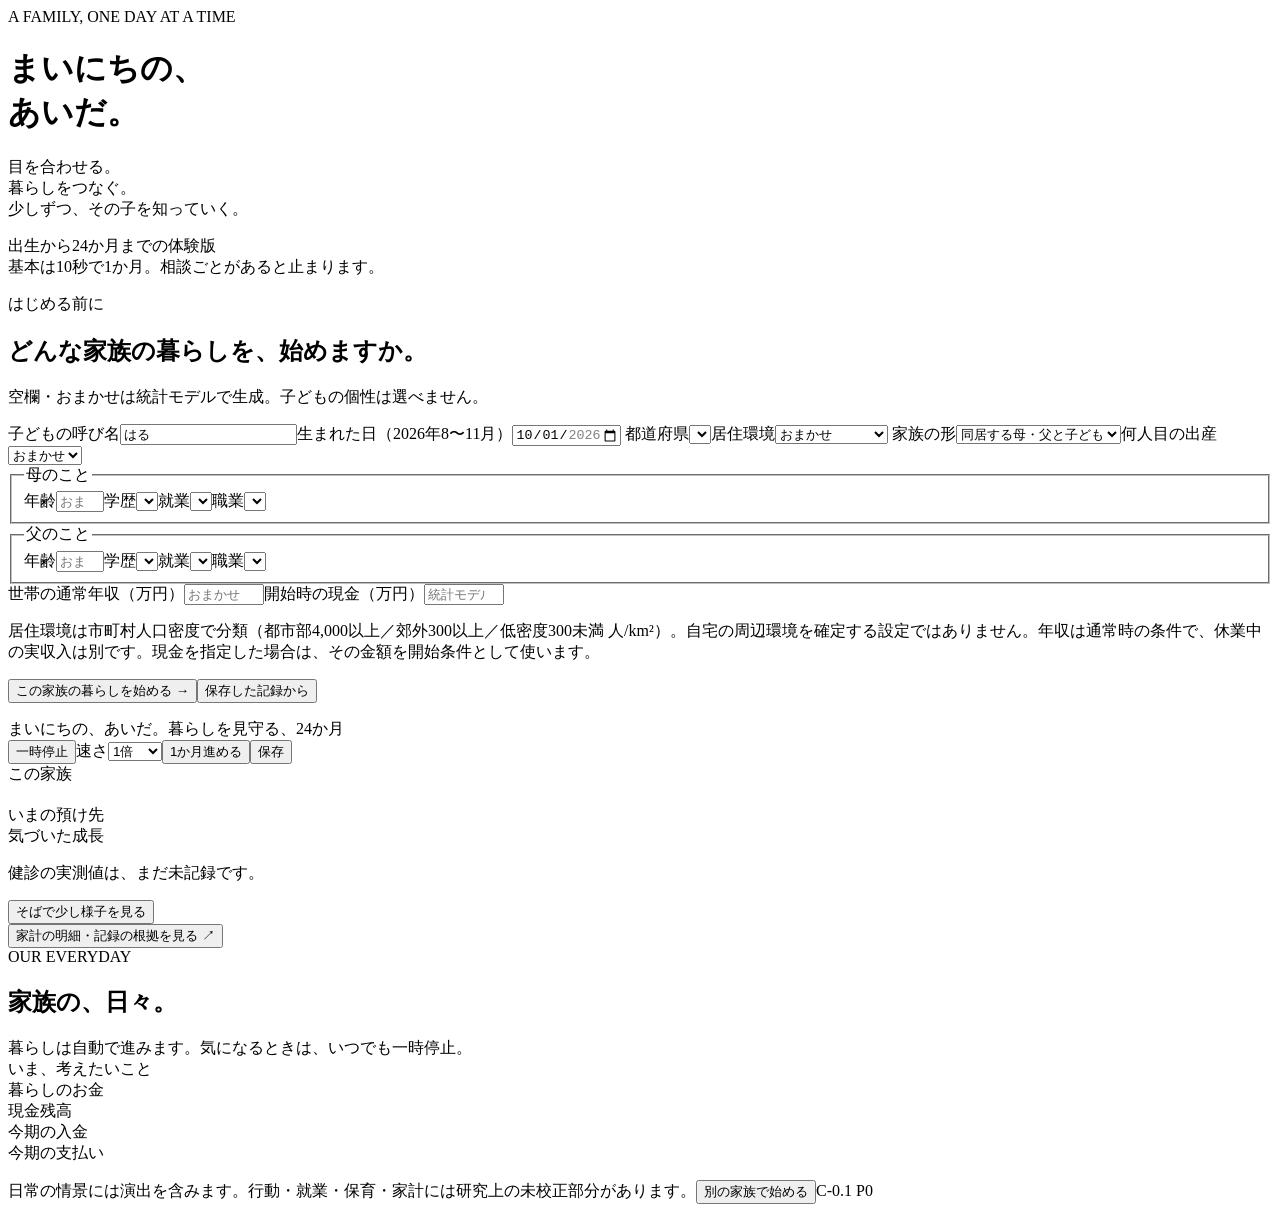
==== JapanFamily/23_experience_c01/web/index.html @ a9d4a8cc "Rebuild C-0 player experience with autoplay and contextual native A/B decisions" ====
<!doctype html><html lang="ja"><head><meta charset="utf-8"><meta name="viewport" content="width=device-width,initial-scale=1"><title>まいにちの、あいだ。 — C-0.1</title><link rel="stylesheet" href="/style.css"><script src="/app.js" defer></script></head><body>
<div id="setup" class="setup"><div class="setup-intro"><div class="eyebrow">A FAMILY, ONE DAY AT A TIME</div><h1>まいにちの、<br>あいだ。</h1><p>目を合わせる。<br>暮らしをつなぐ。<br>少しずつ、その子を知っていく。</p><div class="house-art" aria-hidden="true"><div class="roof"></div><div class="window"></div><div class="door"></div><i></i></div><p class="small">出生から24か月までの体験版<br>基本は10秒で1か月。相談ごとがあると止まります。</p></div><section class="setup-panel"><div class="eyebrow">はじめる前に</div><h2>どんな家族の暮らしを、始めますか。</h2><p class="muted">空欄・おまかせは統計モデルで生成。子どもの個性は選べません。</p><form id="start-form"><div class="form-grid">
<label>子どもの呼び名<input name="child_name" value="はる" maxlength="24" required></label><label>生まれた日（2026年8〜11月）<input name="birth_date" type="date" value="2026-10-01" min="2026-08-01" max="2026-11-30" required></label>
<label>都道府県<select name="prefecture_code" id="prefecture"></select></label><label>居住環境<select name="environment"><option value="any">おまかせ</option><option value="urban">都市部</option><option value="suburban">郊外・地方都市</option><option value="rural">低密度地域</option></select></label>
<label>家族の形<select name="family" id="family"><option value="couple">同居する母・父と子ども</option><option value="single">同居する母と子ども</option></select></label><label>何人目の出産<select name="birth_rank"><option value="">おまかせ</option><option value="1">第1子</option><option value="2">第2子</option><option value="3">第3子</option></select></label>
<fieldset><legend>母のこと</legend><label>年齢<input name="mother_age" type="number" min="20" max="44" placeholder="おまかせ"></label><label>学歴<select name="mother_education" class="education"></select></label><label>就業<select name="mother_employed" class="employment"></select></label><label>職業<select name="mother_occupation" class="occupation"></select></label></fieldset>
<fieldset id="father-fields"><legend>父のこと</legend><label>年齢<input name="father_age" type="number" min="20" max="54" placeholder="おまかせ"></label><label>学歴<select name="father_education" class="education"></select></label><label>就業<select name="father_employed" class="employment"></select></label><label>職業<select name="father_occupation" class="occupation"></select></label></fieldset>
<label>世帯の通常年収（万円）<input name="annual_income" type="number" min="0" max="100000" placeholder="おまかせ"></label><label>開始時の現金（万円）<input name="initial_cash" type="number" min="0" max="100000" placeholder="統計モデルで生成"></label>
</div><p class="form-note">居住環境は市町村人口密度で分類（都市部4,000以上／郊外300以上／低密度300未満 人/km²）。自宅の周辺環境を確定する設定ではありません。年収は通常時の条件で、休業中の実収入は別です。現金を指定した場合は、その金額を開始条件として使います。</p><div class="start-actions"><button class="primary" type="submit" id="start-button">この家族の暮らしを始める <span>→</span></button><button type="button" id="show-saves">保存した記録から</button></div></form><p id="setup-error" class="error" role="alert"></p><div id="save-list"></div></section></div>
<div id="game" class="game hidden"><header><div class="brand">まいにちの、あいだ。<span>暮らしを見守る、24か月</span></div><div class="date"><strong id="date"></strong><span id="age"></span></div><div class="transport"><span id="play-state" class="status"></span><button id="toggle" class="primary">一時停止</button><label class="speed-label">速さ<select id="speed" aria-label="進行速度"><option value="0.5">0.5倍</option><option value="1" selected>1倍</option><option value="2">2倍</option><option value="4">4倍</option></select></label><button id="next">1か月進める</button><button id="save">保存</button></div></header><div class="progress"><div id="progress-fill"></div></div>
<main><aside class="family-column"><section class="panel family-panel"><div class="eyebrow">この家族</div><h2 id="family-title"></h2><p id="location" class="muted"></p><div id="parents"></div><div class="care-box"><span>いまの預け先</span><strong id="care"></strong><small id="relative"></small></div></section><section class="panel growth-panel"><div class="eyebrow">気づいた成長</div><div id="growth"></div><p class="small muted">健診の実測値は、まだ未記録です。</p><button id="observe" class="quiet">そばで少し様子を見る</button></section><button id="details" class="text-button">家計の明細・記録の根拠を見る ↗</button></aside>
<section class="journal-column"><div class="journal-heading"><div><div class="eyebrow">OUR EVERYDAY</div><h2>家族の、日々。</h2></div><span id="log-count"></span></div><div id="journal" class="journal" aria-live="polite" aria-label="生活の記録"></div><div id="queued" class="queued hidden"></div><div id="hint" class="journal-hint">暮らしは自動で進みます。気になるときは、いつでも一時停止。</div></section>
<aside class="right-column"><section class="panel event-panel" id="event-panel"><div class="eyebrow">いま、考えたいこと</div><div id="event"></div></section><section class="panel money-panel"><div class="money-heading"><div class="eyebrow">暮らしのお金</div><span id="budget-period"></span></div><div class="balance"><span>現金残高</span><strong id="cash"></strong><small id="cash-delta"></small></div><div id="cash-chart"></div><div class="money-grid"><div><span>今期の入金</span><b id="cash-in"></b></div><div><span>今期の支払い</span><b id="cash-out"></b></div></div><p id="unpaid" class="small"></p></section></aside></main>
<footer><span>日常の情景には演出を含みます。行動・就業・保育・家計には研究上の未校正部分があります。</span><button id="new-game" class="text-button">別の家族で始める</button><span>C-0.1 P0</span></footer></div>
<div id="toast" class="toast hidden" role="status"></div><dialog id="detail-dialog"><button id="close-details" class="close">閉じる ×</button><h2>家族の記録</h2><div id="detail-content"></div></dialog>
</body></html>
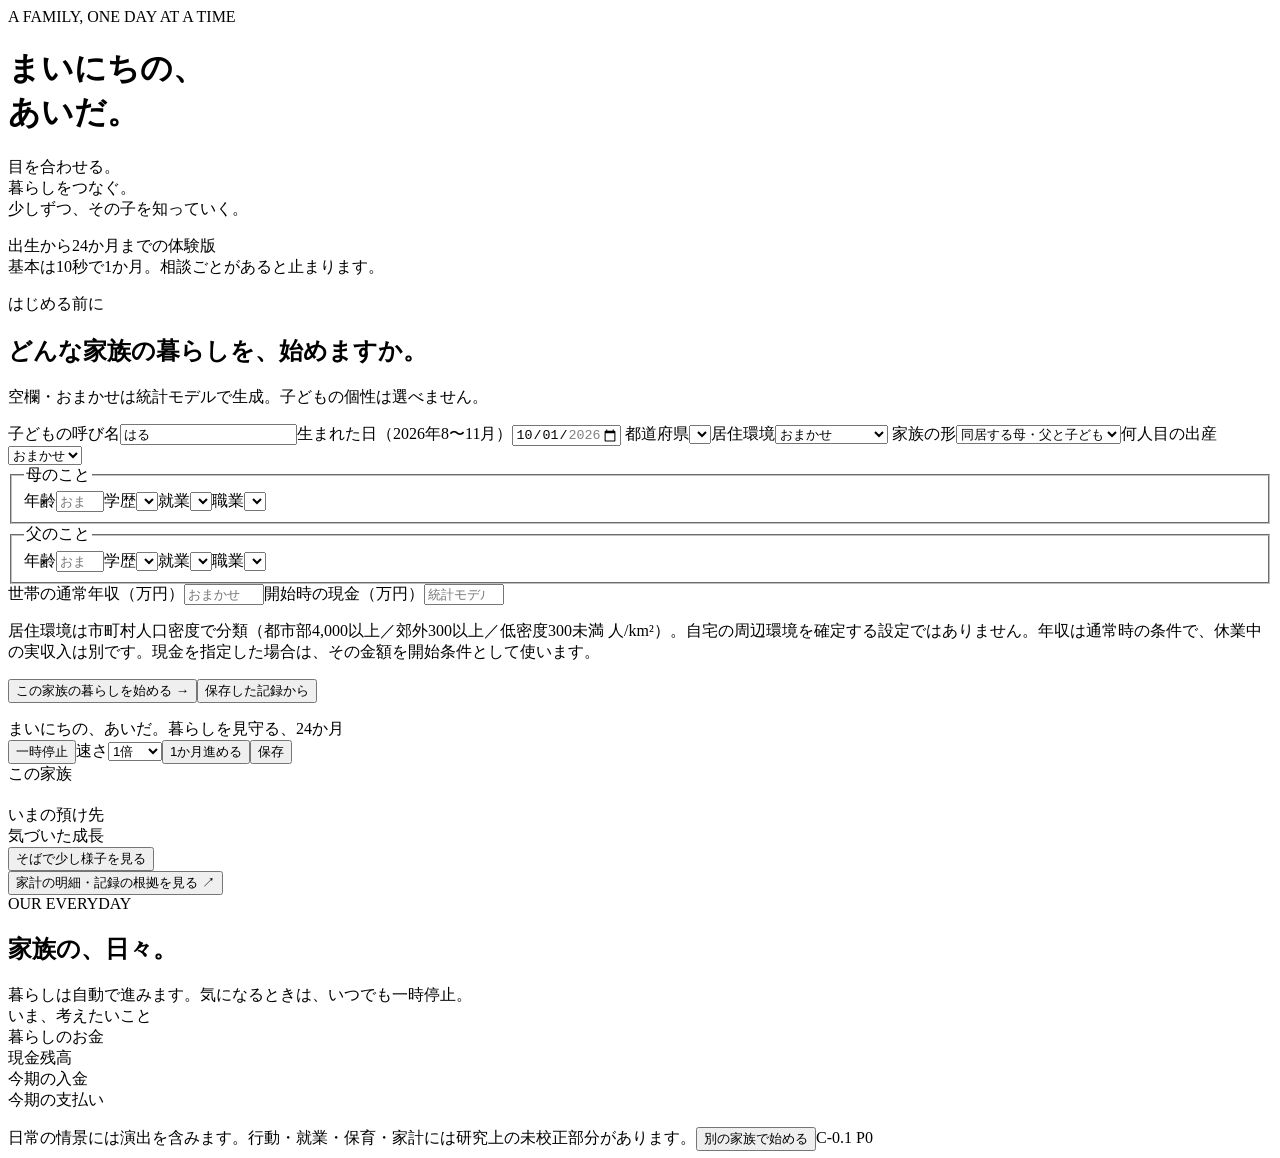
==== commit 0c91c399: "Rebuild C-0 player experience with autoplay and contextual native A/B decisions" ====
--- a/JapanFamily/23_experience_c01/web/index.html
+++ b/JapanFamily/23_experience_c01/web/index.html
@@ -8,7 +8,7 @@
 <label>世帯の通常年収（万円）<input name="annual_income" type="number" min="0" max="100000" placeholder="おまかせ"></label><label>開始時の現金（万円）<input name="initial_cash" type="number" min="0" max="100000" placeholder="統計モデルで生成"></label>
 </div><p class="form-note">居住環境は市町村人口密度で分類（都市部4,000以上／郊外300以上／低密度300未満 人/km²）。自宅の周辺環境を確定する設定ではありません。年収は通常時の条件で、休業中の実収入は別です。現金を指定した場合は、その金額を開始条件として使います。</p><div class="start-actions"><button class="primary" type="submit" id="start-button">この家族の暮らしを始める <span>→</span></button><button type="button" id="show-saves">保存した記録から</button></div></form><p id="setup-error" class="error" role="alert"></p><div id="save-list"></div></section></div>
 <div id="game" class="game hidden"><header><div class="brand">まいにちの、あいだ。<span>暮らしを見守る、24か月</span></div><div class="date"><strong id="date"></strong><span id="age"></span></div><div class="transport"><span id="play-state" class="status"></span><button id="toggle" class="primary">一時停止</button><label class="speed-label">速さ<select id="speed" aria-label="進行速度"><option value="0.5">0.5倍</option><option value="1" selected>1倍</option><option value="2">2倍</option><option value="4">4倍</option></select></label><button id="next">1か月進める</button><button id="save">保存</button></div></header><div class="progress"><div id="progress-fill"></div></div>
-<main><aside class="family-column"><section class="panel family-panel"><div class="eyebrow">この家族</div><h2 id="family-title"></h2><p id="location" class="muted"></p><div id="parents"></div><div class="care-box"><span>いまの預け先</span><strong id="care"></strong><small id="relative"></small></div></section><section class="panel growth-panel"><div class="eyebrow">気づいた成長</div><div id="growth"></div><p class="small muted">健診の実測値は、まだ未記録です。</p><button id="observe" class="quiet">そばで少し様子を見る</button></section><button id="details" class="text-button">家計の明細・記録の根拠を見る ↗</button></aside>
+<main><aside class="family-column"><section class="panel family-panel"><div class="eyebrow">この家族</div><h2 id="family-title"></h2><p id="location" class="muted"></p><div id="parents"></div><div class="care-box"><span>いまの預け先</span><strong id="care"></strong><small id="relative"></small></div></section><section class="panel growth-panel"><div class="eyebrow">気づいた成長</div><div id="growth"></div><button id="observe" class="quiet">そばで少し様子を見る</button></section><button id="details" class="text-button">家計の明細・記録の根拠を見る ↗</button></aside>
 <section class="journal-column"><div class="journal-heading"><div><div class="eyebrow">OUR EVERYDAY</div><h2>家族の、日々。</h2></div><span id="log-count"></span></div><div id="journal" class="journal" aria-live="polite" aria-label="生活の記録"></div><div id="queued" class="queued hidden"></div><div id="hint" class="journal-hint">暮らしは自動で進みます。気になるときは、いつでも一時停止。</div></section>
 <aside class="right-column"><section class="panel event-panel" id="event-panel"><div class="eyebrow">いま、考えたいこと</div><div id="event"></div></section><section class="panel money-panel"><div class="money-heading"><div class="eyebrow">暮らしのお金</div><span id="budget-period"></span></div><div class="balance"><span>現金残高</span><strong id="cash"></strong><small id="cash-delta"></small></div><div id="cash-chart"></div><div class="money-grid"><div><span>今期の入金</span><b id="cash-in"></b></div><div><span>今期の支払い</span><b id="cash-out"></b></div></div><p id="unpaid" class="small"></p></section></aside></main>
 <footer><span>日常の情景には演出を含みます。行動・就業・保育・家計には研究上の未校正部分があります。</span><button id="new-game" class="text-button">別の家族で始める</button><span>C-0.1 P0</span></footer></div>
